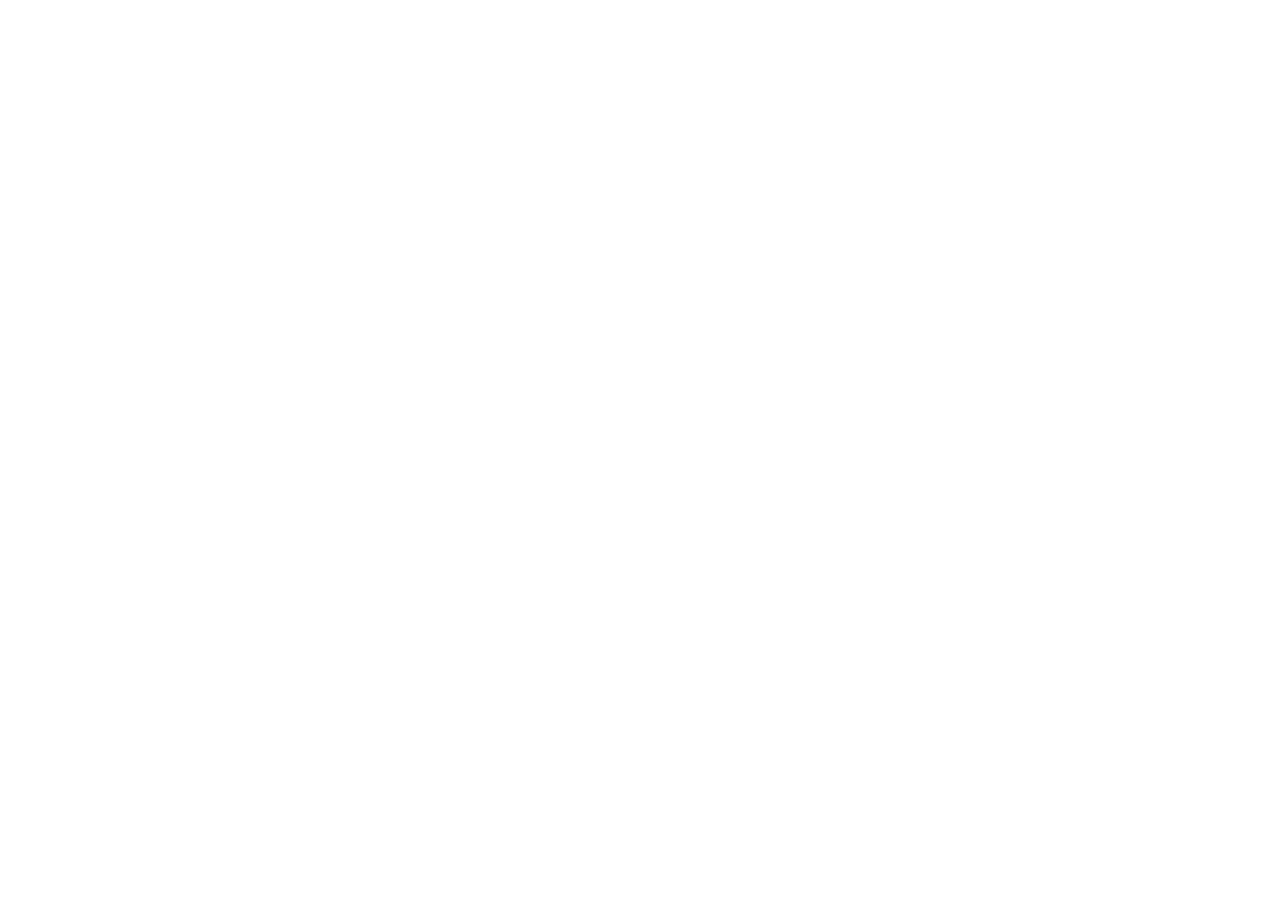
==== index.html @ 2ee318af "Add Head" ====
<!DOCTYPE html>
<html lang="en">

<head>
    <meta charset="UTF-8">
    <meta name="viewport" content="width=device-width, initial-scale=1.0">
    <title>3 Anh Em</title>
</head>

<body>

</body>

</html>
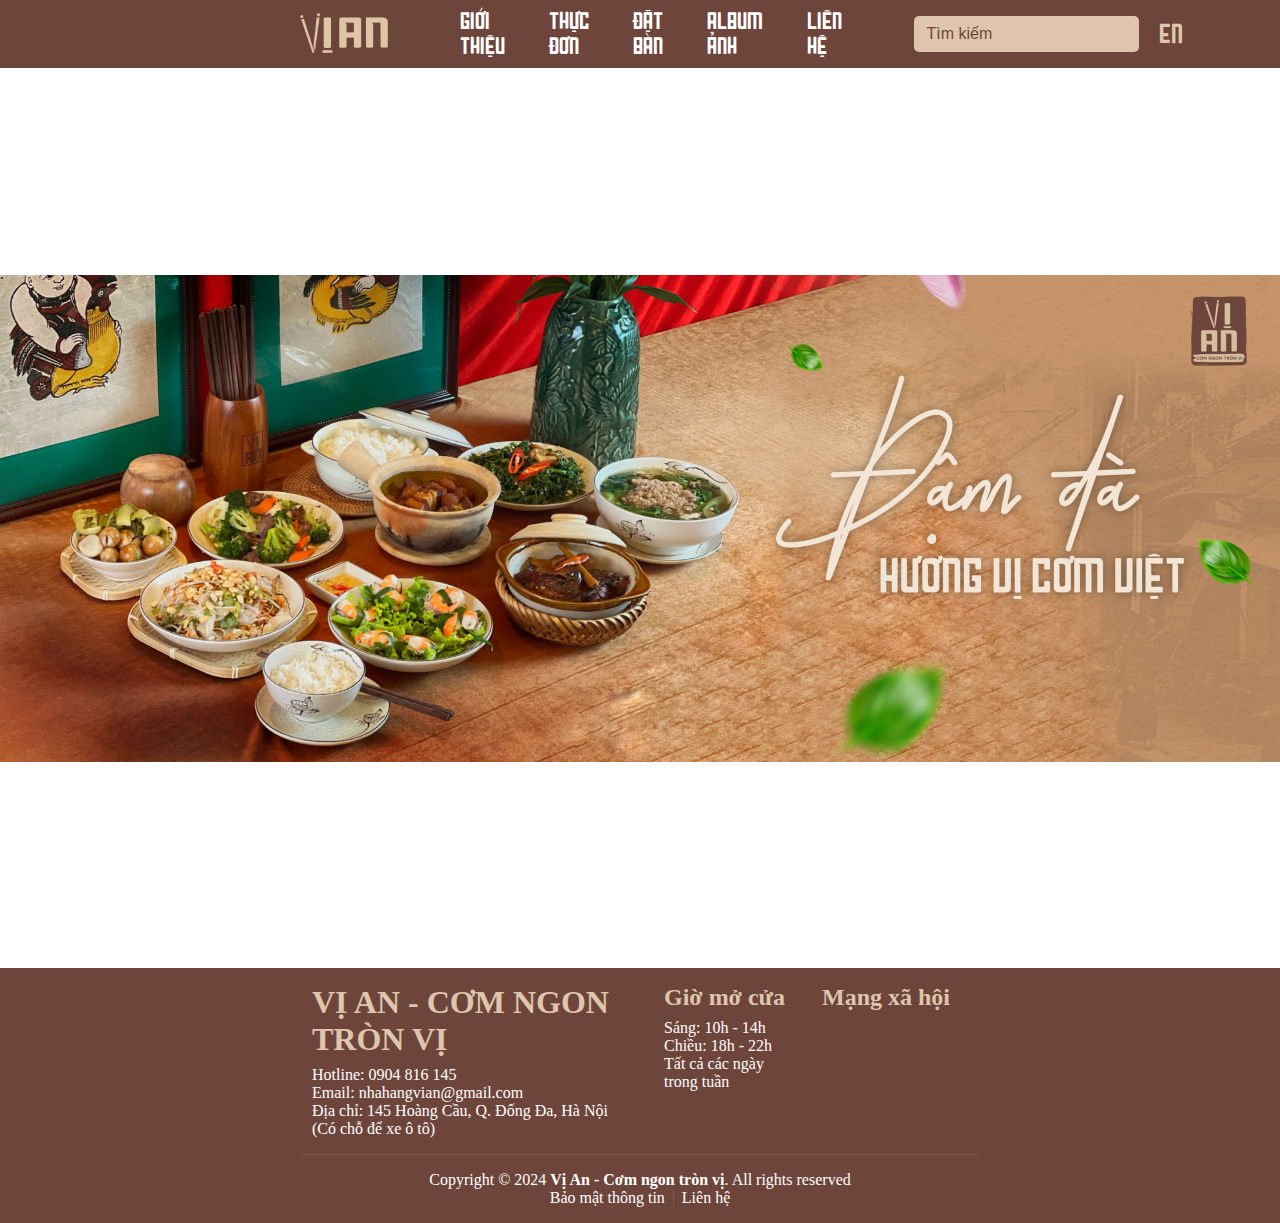
==== commit 52163a46: "Update header, footer" ====
--- a/index.html
+++ b/index.html
@@ -1,14 +1,102 @@
 <!DOCTYPE html>
 <html lang="en">
-
 <head>
     <meta charset="UTF-8">
+    <link rel="stylesheet" href="style.css">
     <meta name="viewport" content="width=device-width, initial-scale=1.0">
     <title>3 Anh Em</title>
 </head>
+<body>
+    <header id="header">
+        <nav class="navbar">
+            <a class="navbar-logo" href="index.html">
+                <img src="img\nhahangvian-logo.png" alt="">
+            </a>
+            <div class="navbar-collapse">
+                <ul class="navbar-nav">
+                    <li class="nav-item">
+                        <a class="nav-link" href="aboutUs.html">
+                            <span>Giới thiệu</span>
+                        </a>
+                    </li>
+                    <li class="nav-item">
+                        <a class="nav-link">
+                            <span>Thực đơn</span>
+                        </a>
+                    </li>
+                    <li class="nav-item">
+                        <a class="nav-link">
+                            <span>Đặt bàn</span>
+                        </a>
+                    </li>
+                    <li class="nav-item">
+                        <a class="nav-link">
+                            <span>Album ảnh</span>
+                        </a>
+                    </li>
+                    <li class="nav-item">
+                        <a class="nav-link">
+                            <span>Liên hệ</span>
+                        </a>
+                    </li>
+                </ul>
+                <form role="search" method="get">
+                    <input type="text" class="form-control" name="s" placeholder="Tìm kiếm" aria-label="Tìm kiếm">
+                </form>
+                <div class="lang-wrap">
+                    <a class="text-logo" data-bs-title="English" data-bs-toggle="tooltip">EN</a>
+                </div>
+            </div>
+        </nav>
+    </header>
 
-<body>
+    <div class="main">
+        <div class="main-content">
+            <div class="home-top">
+                <img src="img\home\Slideshow-02-FINAL-scaled.jpg" alt="">
+            </div>
+        </div>
+    </div>
 
+    <footer id="footer">
+        <div class="container">
+            <div class="row">
+                <div class="col">
+                    <div class="footer-info-title"> Vị An - Cơm ngon tròn vị</div>
+                    <div class="footer-info-content">
+                        <p>Hotline: 0904 816 145</p>
+                        <p>Email: nhahangvian@gmail.com</p>
+                        <p>Địa chỉ: 145 Hoàng Cầu, Q. Đống Đa, Hà Nội</p>
+                        <p>(Có chỗ để xe ô tô)</p>
+                    </div>
+                </div>
+                <div class="col">
+                    <div class="row">
+                        <div class="col">
+                            <div class="footer-extra-info-title">Giờ mở cửa</div>
+                            <div class="footer-extra-content">
+                                <p>Sáng: 10h - 14h</p>
+                                <p>Chiều: 18h - 22h</p>
+                                <p>Tất cả các ngày trong tuần</p>
+                            </div>
+                        </div>
+                        <div class="col">
+                            <div class="footer-extra-info-title">Mạng xã hội</div>
+                            <div class="footer-extra-content">
+    
+                            </div>
+                        </div>
+                    </div>
+                </div>
+            </div>
+            <div class="copyright">
+                <p>Copyright © 2024 <b>Vị An - Cơm ngon tròn vị</b>. All rights reserved</p>
+                <div class="security">
+                    <p>Bảo mật thông tin</p>
+                    <p>Liên hệ</p>
+                </div>
+            </div>
+        </div>
+    </footer>
 </body>
-
 </html>--- a/style.css
+++ b/style.css
@@ -0,0 +1,174 @@
+/* Import custom font */
+@font-face {
+    font-family: 'iCiel';
+    src: url('font/iCielBCDowntown-Regular.otf') format('opentype');
+}
+
+/* Reset default styles */
+* {
+    margin: 0;
+    padding: 0;
+    border: 0;
+    font-size: 100%;
+    box-sizing: border-box;
+}
+
+body {
+    font-family: 'iCiel', sans-serif;
+    
+}
+
+#header {
+    background-color: rgb(110, 69, 59);
+    padding: 9px 0;
+}
+
+/* Header styles */
+.navbar {
+    display: flex;
+    align-items: center;
+    unicode-bidi: isolate;
+    justify-content: space-between;
+    padding: 0 12px;
+    margin: 0 18em;
+    /* justify-content: ; */
+}
+
+.navbar-logo img {
+    width: 88.45px;
+    height: 40px;
+}
+
+.navbar-collapse {
+    display: flex;
+    flex-basis: auto;
+    align-items: center;
+}
+
+/* Navigation items */
+.navbar-nav {
+    display: flex;
+    list-style: none;
+    padding: 0 50px;
+    flex: 1;
+}
+
+.nav-item {
+    display: inline-block;
+    padding: 0 12px;
+    margin: 0 10px;
+}
+
+.nav-link {
+    color: white;
+    text-decoration: none;
+    font-size: 24px;
+}
+
+.nav-link:hover {
+    opacity: 0.8;
+}
+
+.form-control {
+    width: 225px;
+    height: 36px;
+    border-radius: 5px;
+    padding: 6px 12px;
+    background-color: #DFC5AB;
+    color: rgb(110, 69, 59);
+    margin-right: 20px;
+}
+
+.form-control:focus {
+    outline: none;
+    box-shadow: none;
+    border: none;
+}
+
+.form-control::placeholder {
+    color: rgb(110, 69, 59);
+}
+
+.text-logo {
+    color: #DFC5AB;
+    font-size: 28px;
+}
+
+/* ****************************
+ * main
+ * ***************************/
+
+ .home-top {
+    width: 100%;
+    height: 100vh;
+}
+
+.home-top img {
+    width: 100%;
+    height: 100%;
+    object-fit: contain;
+}
+
+
+/* ****************************
+ * footer
+ * ***************************/
+
+#footer {
+    background-color: rgb(110, 69, 59);
+    font-family: 'SFProDisplay';
+    color: white;
+    padding: 16px 0;
+}
+
+.container {
+    padding: 0 12px;
+    margin: 0 18em;
+}
+
+.row {
+    display: flex;
+    
+}
+
+.col {
+    padding: 0 12px;
+    flex: 1;
+}
+
+.footer-info-title {
+    font-size: 32px;
+    margin: 0 0 8px;
+    color: #DFC5AB;
+    font-weight: 900 !important;
+    text-transform: uppercase;
+}
+
+.footer-extra-info-title {
+    font-size: 24px;
+    margin: 0 0 8px;
+    color: #DFC5AB;
+    font-weight: 900 !important; 
+}
+
+.copyright {
+    font-size: 16px;
+    margin: 16px 0 0;
+    padding: 16px 0 0;
+    border-top: 1px solid #7e564d;
+}
+
+.copyright p {
+    text-align: center;
+}
+
+.security {
+    display: flex;
+    justify-content: center;
+}
+
+.security p:first-child {
+    border-right: 1px solid #7e564d;
+    padding: 0 8px 0 0;
+    margin: 0 8px 0 0;
+}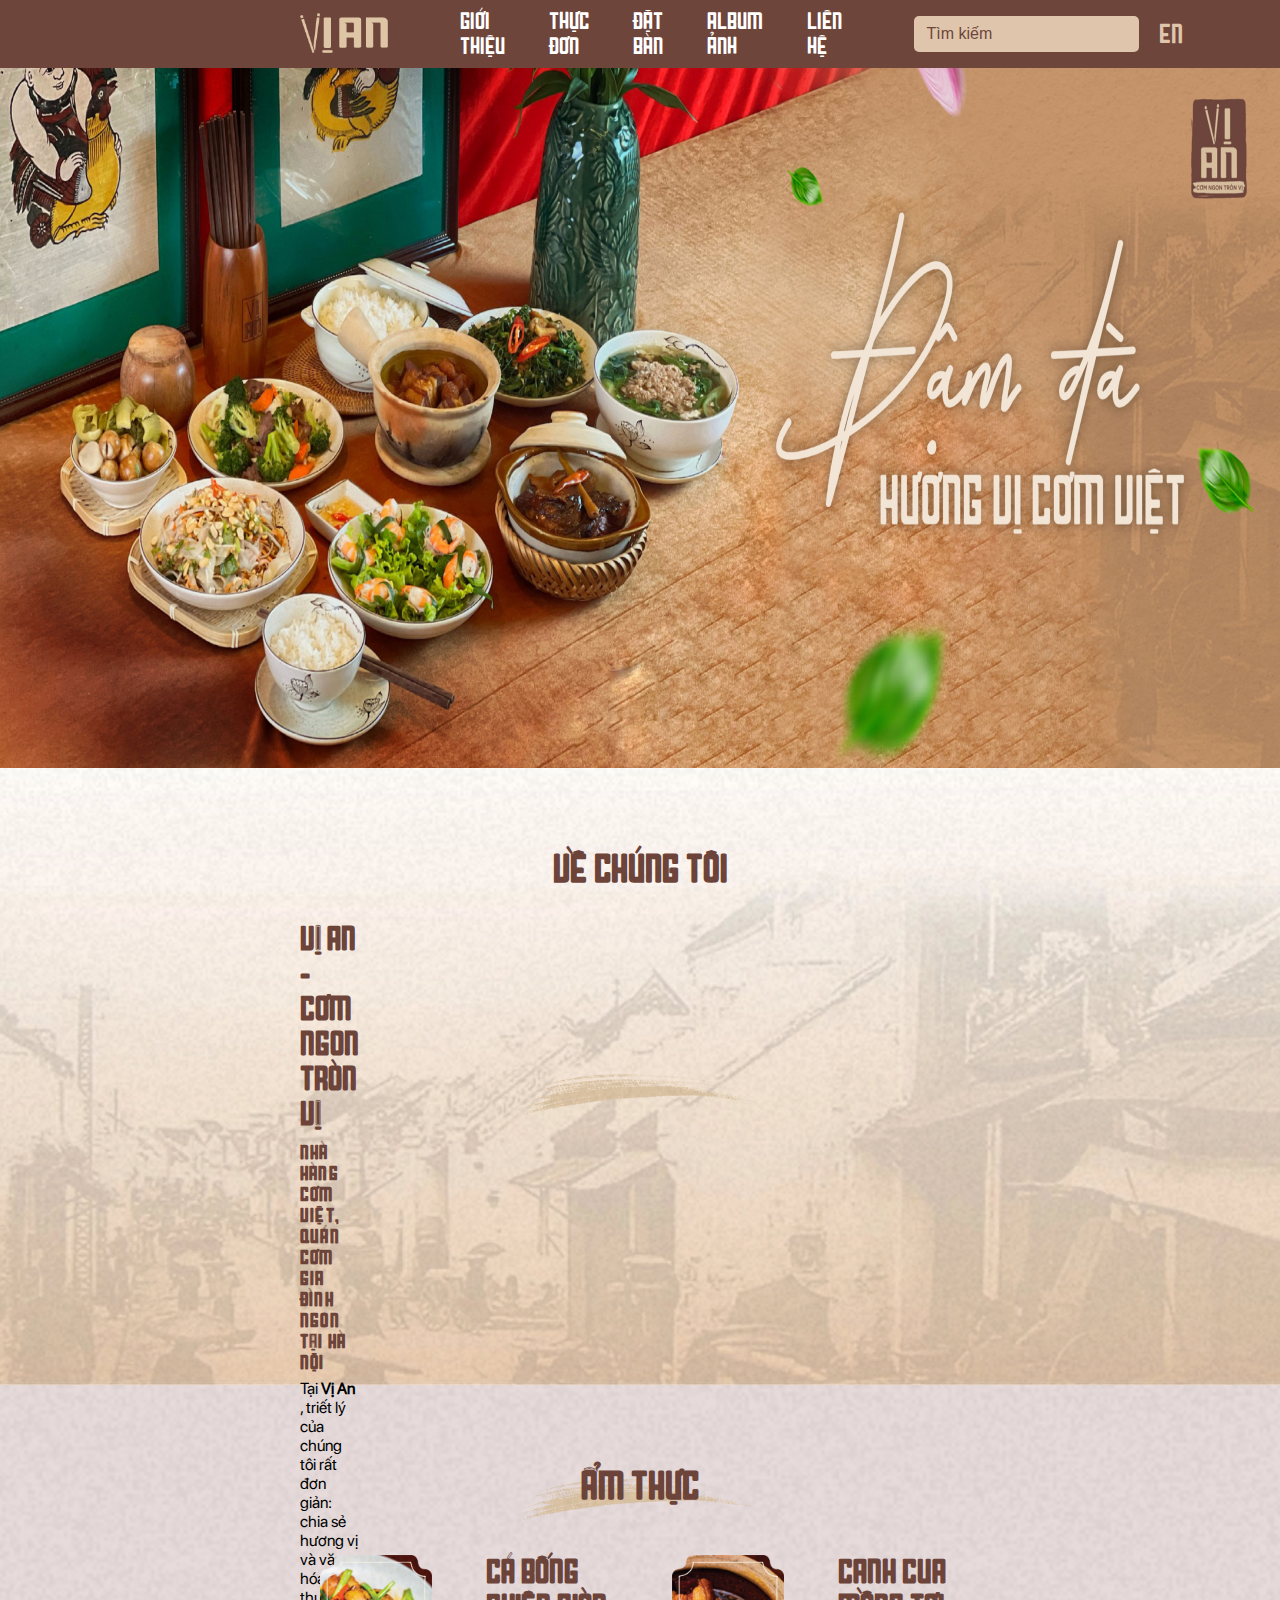
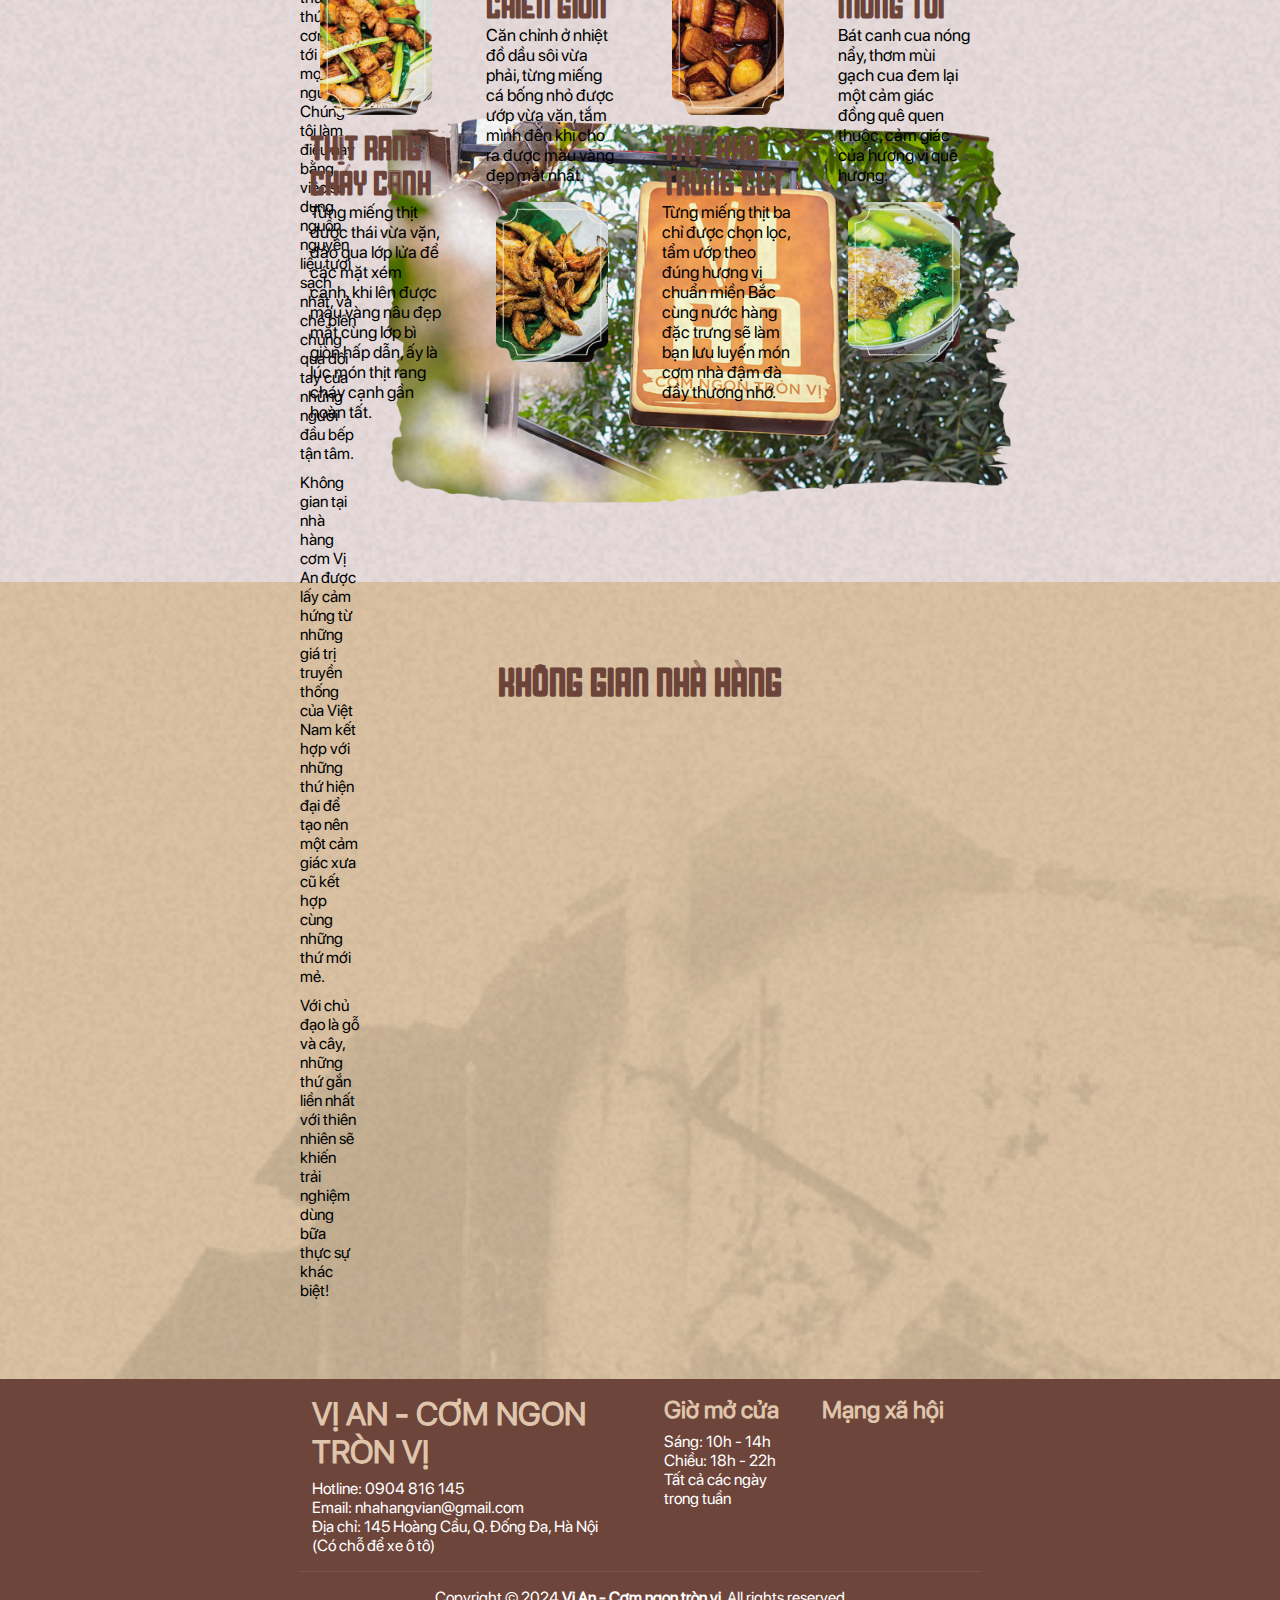
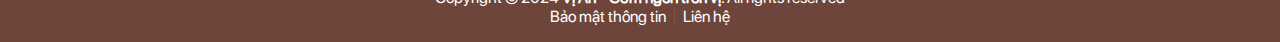
==== commit 81795268: "Update Home Page" ====
--- a/index.html
+++ b/index.html
@@ -55,6 +55,105 @@
             <div class="home-top">
                 <img src="img\home\Slideshow-02-FINAL-scaled.jpg" alt="">
             </div>
+            <div class="about-us">
+                <div class="container">
+                    <h2 class="about-us-title">
+                        <span class="about-us-title-image">
+                            <span>VỀ CHÚNG TÔI</span>
+                        </span>
+                    </h2>
+                    <div class="about-us-row">
+                        <div class="about-us-col">
+                            <div class="col-content">
+                                <h1>
+                                    <span>
+                                        <strong>Vị An - Cơm ngon tròn vị</strong>
+                                    </span>
+                                </h1>
+                                <h2>
+                                    <span>Nhà hàng cơm Việt, quán cơm gia đình ngon tại Hà Nội</span>
+                                </h2>
+                                <p>
+                                    Tại 
+                                    <strong>Vị An</strong>
+                                    , triết lý của chúng tôi rất đơn giản: chia sẻ hương vị và văn hóa thưởng thức cơm Việt tới tất cả mọi người.
+                                     Chúng tôi làm điều này bằng việc sử dụng nguồn nguyên liệu tươi sạch nhất, và chế biến chúng qua đôi tay của 
+                                     những người đầu bếp tận tâm.
+                                </p>
+                                <p>Không gian tại nhà hàng cơm Vị An được lấy cảm hứng từ những giá trị truyền thống của Việt Nam kết hợp với những thứ hiện đại để tạo nên một cảm giác xưa cũ kết hợp cùng những thứ mới mẻ.</p>
+                                <p>Với chủ đạo là gỗ và cây, những thứ gắn liền nhất với thiên nhiên sẽ khiến trải nghiệm dùng bữa thực sự khác biệt!</p>
+                            </div>
+                        </div>
+                        <div class="about-us-col">
+                            <img src="img/aboutus/gioi-thieu-ve-vian.png" alt="">
+                        </div>
+                    </div>
+                </div>
+            </div>
+            <div class="cuisine">
+                <div class="container">
+                    <h2 class="cuisine-title">
+                        <span class="cuisine-title-image">
+                            <span>ẨM THỰC</span>
+                        </span>
+                    </h2>
+                    <div class="cuisine-row">
+                        <div class="cuisine-col">
+                            <div class="cuisine-item">
+                                <div class="cuisine-image">
+                                    <img src="img/home/Anh-mon-an-04.png" alt="">
+                                </div>
+                                <div class="cuisine-content">
+                                    <h3 class="cuisine-content-text">Thịt rang cháy cạnh</h3>
+                                    <p>Từng miếng thịt được thái vừa vặn, đảo qua lớp lửa để các mặt xém cạnh, khi lên được màu vàng nâu đẹp mắt cùng lớp bì giòn hấp dẫn, ấy là lúc món thịt rang cháy cạnh gần hoàn tất. </p>
+                                </div>
+                            </div>
+                        </div>
+                        <div class="cuisine-col">
+                            <div class="cuisine-item">
+                                <div class="cuisine-image">
+                                    <img src="img/home/Anh-mon-an-03.png" alt="">
+                                </div>
+                                <div class="cuisine-content">
+                                    <h3 class="cuisine-content-text">Cá bống chiên giòn</h3>
+                                    <p>Căn chỉnh ở nhiệt đồ dầu sôi vừa phải, từng miếng cá bống nhỏ được ướp vừa vặn, tắm mình đến khi cho ra được màu vàng đẹp mắt nhất.</p>
+                                </div>
+                            </div>
+                        </div>
+                        <div class="cuisine-col">
+                            <div class="cuisine-item">
+                                <div class="cuisine-image">
+                                    <img src="img/home/Anh-mon-an-01.png" alt="">
+                                </div>
+                                <div class="cuisine-content">
+                                    <h3 class="cuisine-content-text">Thịt kho trứng cút</h3>
+                                    <p>Từng miếng thịt ba chỉ được chọn lọc, tẩm ướp theo đúng hương vị chuẩn miền Bắc cùng nước hàng đặc trưng sẽ làm bạn lưu luyến món cơm nhà đậm đà đầy thương nhớ. </p>
+                                </div>
+                            </div>
+                        </div>
+                        <div class="cuisine-col">
+                            <div class="cuisine-item">
+                                <div class="cuisine-image">
+                                    <img src="img/home/Anh-mon-an-02.png" alt="">
+                                </div>
+                                <div class="cuisine-content">
+                                    <h3 class="cuisine-content-text">Canh cua mồng tơi</h3>
+                                    <p>Bát canh cua nóng nẩy, thơm mùi gạch cua đem lại một cảm giác đồng quê quen thuộc, cảm giác của hương vị quê hương. </p>
+                                </div>
+                            </div>
+                        </div>
+                    </div>
+                </div>
+            </div>
+            <div class="restaurant-space">
+                <div class="container">
+                    <h2 class="restaurant-space-title">
+                        <span class="restaurant-space-title-image">
+                            <span>KHÔNG GIAN NHÀ HÀNG</span>
+                        </span>
+                    </h2>
+                </div>
+            </div>
         </div>
     </div>
 
--- a/style.css
+++ b/style.css
@@ -2,6 +2,11 @@
 @font-face {
     font-family: 'iCiel';
     src: url('font/iCielBCDowntown-Regular.otf') format('opentype');
+}
+
+@font-face {
+    font-family: 'SFProDisplay';
+    src: url('font/sf-pro-display-cufonfonts/SFPRODISPLAYREGULAR.OTF') format('opentype');
 }
 
 /* Reset default styles */
@@ -98,17 +103,274 @@
  * main
  * ***************************/
 
+/* *Home */
+
  .home-top {
     width: 100%;
-    height: 100vh;
+    height: 700px;
 }
 
 .home-top img {
     width: 100%;
     height: 100%;
-    object-fit: contain;
-}
-
+}
+
+/* *About Us */
+
+.about-us {
+    position: relative;
+    width: 100%;
+    height: 617px;
+    padding: 80px 0;
+    background-image: url("img/download.jpg");
+    background-position: center center;
+    background-size: cover;
+}
+
+.about-us::before {
+    content: '';
+    position: absolute;
+    top: 0;
+    left: 0;
+    right: 0;
+    bottom: 0;
+    background-image: url("img/noise-black.png");
+    background-position: center center;
+    background-size: contain;
+    opacity: 0.3;
+    z-index: 2;
+}
+
+.about-us > * {
+    position: relative;
+    z-index: 1;
+}
+
+.container {
+    padding: 0 12px;
+    margin: 0 auto;
+    max-width: 1320px;
+}
+
+.about-us-title {
+    text-align: center;
+    font-size: 40px;
+    color: rgb(110, 69, 59);
+    margin: 0 0 24px;
+}
+
+.about-us-title-image::after {
+    content: '';
+    width: 250px;
+    height: 100%;
+    left: 50%;
+    bottom: 87%;
+    background-image: url("img/bottom-title.png");
+    background-repeat: no-repeat;
+    background-position: center bottom;
+    background-size: contain;
+    position: absolute;
+    transform: translate(-50%, 0);
+}
+
+.about-us-title-image span {
+    position: relative;
+    z-index: 2;
+}
+
+.about-us-row {
+    display: flex;
+    align-items: center;
+    margin: 0 -12px;
+}
+
+.about-us-col {
+    flex: 1;
+    padding: 0 12px;
+    max-width: 100%;
+}
+
+.col-content {
+    margin: 8px 0;
+}
+
+.col-content h1{
+    margin: 0 0 8px;
+}
+
+.col-content h1 span {
+    font-weight: bolder;
+    color: rgb(110, 69, 59);
+    font-size: 34px;
+    font-weight: 700;
+}
+
+.col-content h2{
+    margin: 10px 0 6px;
+}
+
+.col-content h2 span {
+    font-weight: bolder;
+    color: rgb(110, 69, 59);
+    letter-spacing: 1.2px;
+    font-size: 20px;
+}
+
+.col-content p{
+    font-family: "SFProDisplay";
+    margin-bottom: 10px;
+}
+
+.about-us-col img {
+    width: 636px;
+}
+
+/* *Cuisine */
+
+.cuisine {
+    position: relative;
+    width: 100%;
+    height: 797px;
+    padding: 80px 0px;
+    background-color: #e7dbdb;
+}
+
+.cuisine::before {
+    content: '';
+    position: absolute;
+    top: 0;
+    left: 0;
+    right: 0;
+    bottom: 0;
+    background-image: url("img/noise-black.png");
+    background-position: center center;
+    background-size: contain;
+    opacity: 0.3;
+    z-index: 2;
+}
+
+.cuisine > * {
+    position: relative;
+    z-index: 1;
+}
+
+.cuisine-title {
+    text-align: center;
+    font-size: 40px;
+    color: rgb(110, 69, 59);
+    margin: 0 0 24px;
+}
+
+.cuisine-title-image::after {
+    content: '';
+    width: 250px;
+    height: 100%;
+    left: 50%;
+    bottom: 44%;
+    background-image: url("img/bottom-title.png");
+    background-repeat: no-repeat;
+    background-position: center;
+    background-size: contain;
+    position: absolute;
+    transform: translate(-50%, 0);
+}
+
+.cuisine-title {
+    margin-bottom: 24px;
+}
+
+.cuisine-title-image span {
+    position: relative;
+    z-index: 2;
+}
+
+.cuisine-row {
+    margin: 0 -12px;
+    display: flex;
+}
+
+.cuisine-col {
+    flex: 1;
+    margin: 24px 0;
+    padding: 0 12px;
+}
+
+.cuisine-item {
+    display: flex;
+    flex-direction: column;
+    padding: 0 10px;
+}
+
+.cuisine-image {
+    display: flex;
+    margin-bottom: 17px;
+    justify-content: center;
+}
+
+.cuisine-image img {
+    max-width: 85%;
+}
+
+.cuisine-content-text {
+    text-transform: uppercase;
+    font-size: 34px;
+    color: rgb(110, 69, 59);
+}
+
+.cuisine-content p {
+    font-family: "SFProDisplay", sans-serif;
+    font-size: 17px;
+}
+
+.cuisine-col:nth-child(2) .cuisine-item {
+    flex-direction: column-reverse;
+}
+
+.cuisine-col:nth-child(4) .cuisine-item {
+    flex-direction: column-reverse;
+}
+
+.cuisine-col:nth-child(2) .cuisine-image,
+.cuisine-col:nth-child(4) .cuisine-image {
+    margin-bottom: 0;
+    margin-top: 17px;
+}
+
+/* *Restaurant space */
+
+.restaurant-space {
+    position: relative;
+    width: 100%;
+    height: 797px;
+    padding: 80px 0px;
+    background-image: url("img/aboutus/custom-bg.jpg");
+}
+
+.restaurant-space::before {
+    content: '';
+    position: absolute;
+    top: 0;
+    left: 0;
+    right: 0;
+    bottom: 0;
+    background-image: url("img/noise-black.png");
+    background-position: center center;
+    background-size: contain;
+    opacity: 0.3;
+    z-index: 2;
+}
+
+.restaurant-space > * {
+    position: relative;
+    z-index: 1;
+}
+
+.restaurant-space-title {
+    text-align: center;
+    font-size: 40px;
+    color: rgb(110, 69, 59);
+    margin: 0 0 24px;
+}
 
 /* ****************************
  * footer
@@ -116,7 +378,7 @@
 
 #footer {
     background-color: rgb(110, 69, 59);
-    font-family: 'SFProDisplay';
+    font-family: "SFProDisplay", sans-serif;
     color: white;
     padding: 16px 0;
 }
@@ -128,7 +390,6 @@
 
 .row {
     display: flex;
-    
 }
 
 .col {
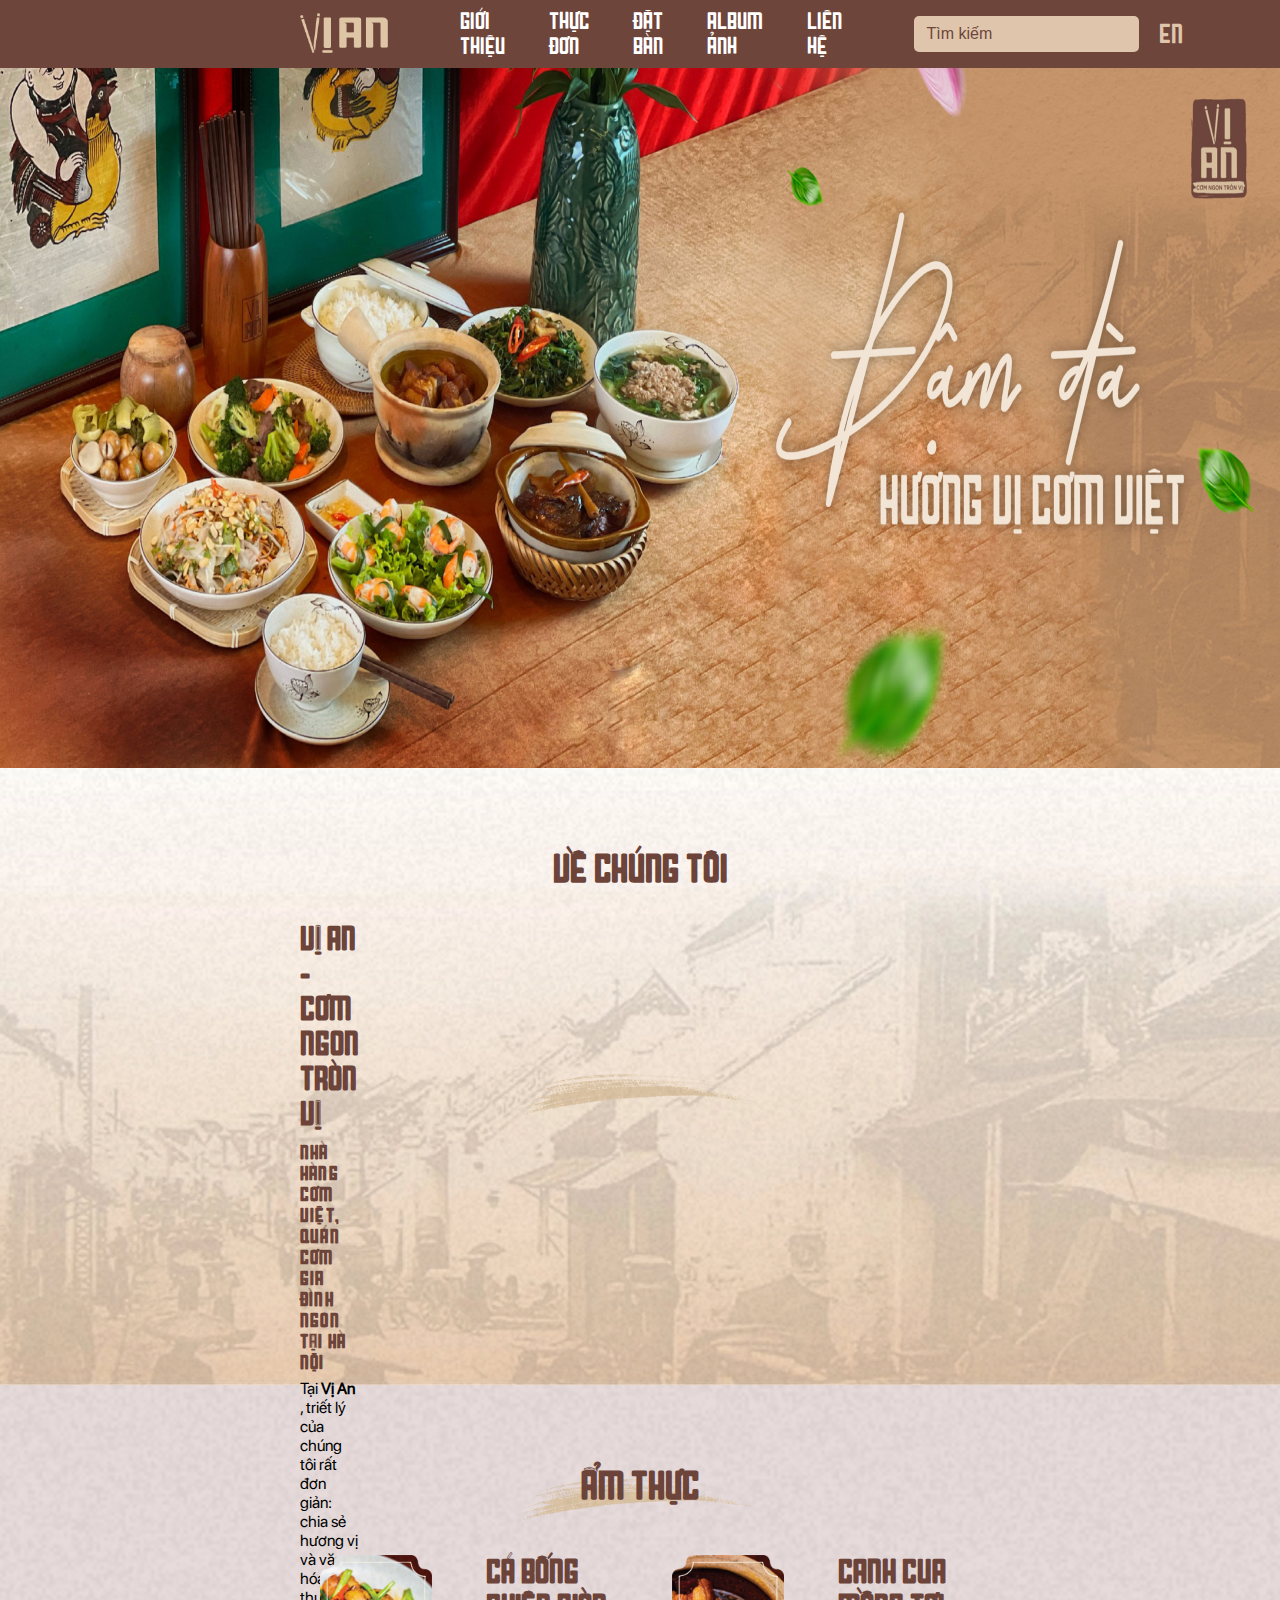
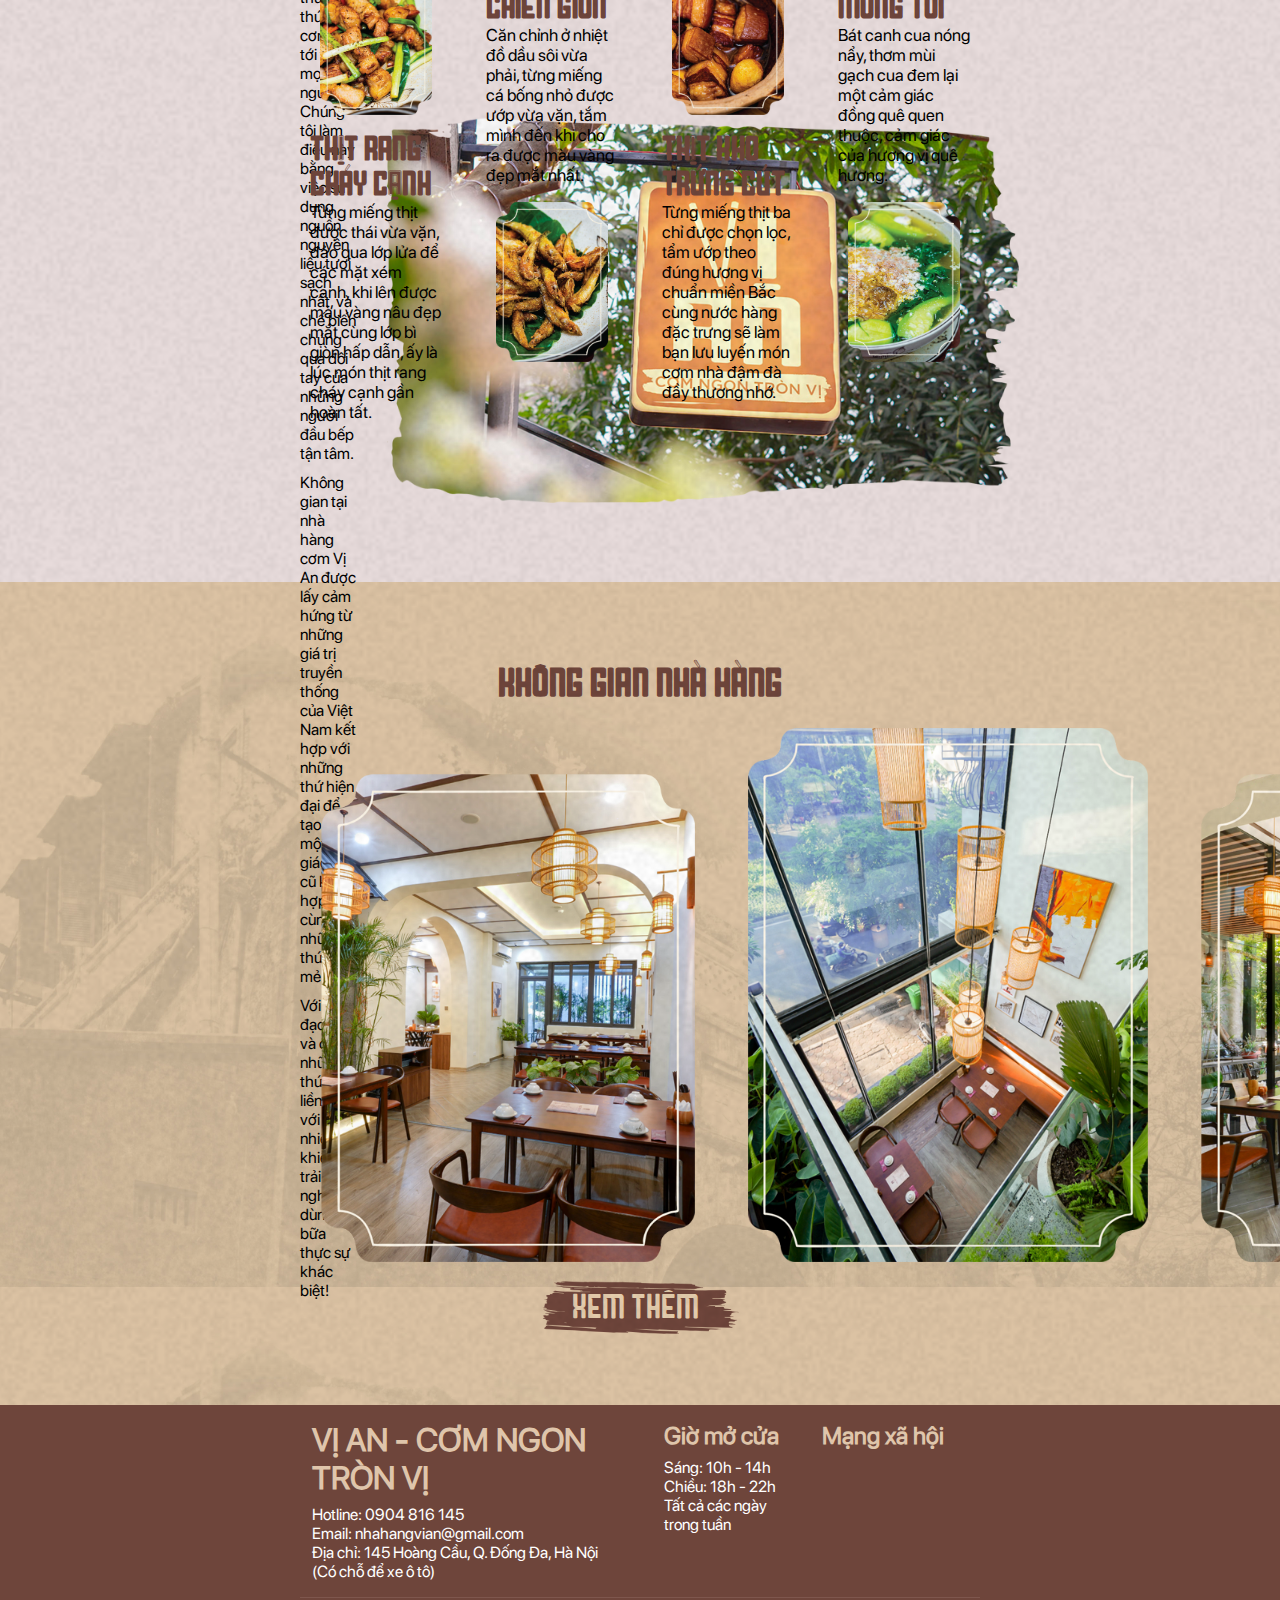
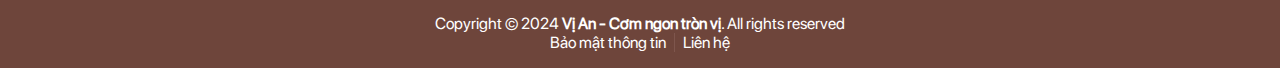
==== commit 7c7b39f0: "Update Home Page" ====
--- a/index.html
+++ b/index.html
@@ -147,13 +147,36 @@
             </div>
             <div class="restaurant-space">
                 <div class="container">
-                    <h2 class="restaurant-space-title">
-                        <span class="restaurant-space-title-image">
-                            <span>KHÔNG GIAN NHÀ HÀNG</span>
-                        </span>
-                    </h2>
-                </div>
-            </div>
+                    <div class="restaurant-space-album">
+                        <h2 class="album-title">
+                            <span class="album-title-image">
+                                <span>KHÔNG GIAN NHÀ HÀNG</span>
+                            </span>
+                        </h2>
+                        <div class="album-item">
+                            <div class="album-item-col">
+                                <div class="col-img">
+                                    <img src="img/home/khong-gian-quan-1-1.png" alt="">
+                                </div>
+                            </div>
+                            <div class="album-item-col">
+                                <div class="col-img">
+                                    <img src="img/home/khong-gian-quan-2.png" alt="">
+                                </div>
+                            </div>
+                            <div class="album-item-col">
+                                <div class="col-img">
+                                    <img src="img/home/khong-gian-quan-3.png" alt="">
+                                </div>
+                            </div>
+                        </div>
+                        <div class="album-text-center">
+                            <a class="text-center-button">Xem thêm</a>
+                        </div>
+                    </div>
+                </div>
+            </div>
+            <div class="communication"></div>
         </div>
     </div>
 
--- a/style.css
+++ b/style.css
@@ -147,6 +147,7 @@
 }
 
 .container {
+    position: relative;
     padding: 0 12px;
     margin: 0 auto;
     max-width: 1320px;
@@ -341,9 +342,10 @@
 .restaurant-space {
     position: relative;
     width: 100%;
-    height: 797px;
+    /* height: 797px; */
     padding: 80px 0px;
     background-image: url("img/aboutus/custom-bg.jpg");
+    background-size: contain;
 }
 
 .restaurant-space::before {
@@ -365,11 +367,52 @@
     z-index: 1;
 }
 
-.restaurant-space-title {
+.album-title {
     text-align: center;
     font-size: 40px;
     color: rgb(110, 69, 59);
     margin: 0 0 24px;
+}
+
+.album-item {
+    display: flex;
+    margin: 0 -12px;
+}
+
+.album-item-col:nth-child(1),
+.album-item-col:nth-child(3) {
+    margin-top: 46px;
+}
+
+.col-img {
+    width: 440px;
+    padding: 0 12px;
+}
+
+.album-item-col:nth-child(1) img,
+.album-item-col:nth-child(3) img {
+    margin: 0 21px;
+    width: 90%;
+}
+
+.album-item-col:nth-child(2) img {
+    margin: 0 8px;
+    width: 400px;
+}
+
+.album-text-center {
+    margin-top: 24px;
+    text-align: center;
+}
+
+.text-center-button {
+    color: #e4ccac;
+    font-size: 35px;
+    padding: 15px 40px 15px 30px;
+    background-image: url("img/btn-submit.png");
+    background-repeat: no-repeat;
+    background-position: center;
+    background-size: contain;
 }
 
 /* ****************************
